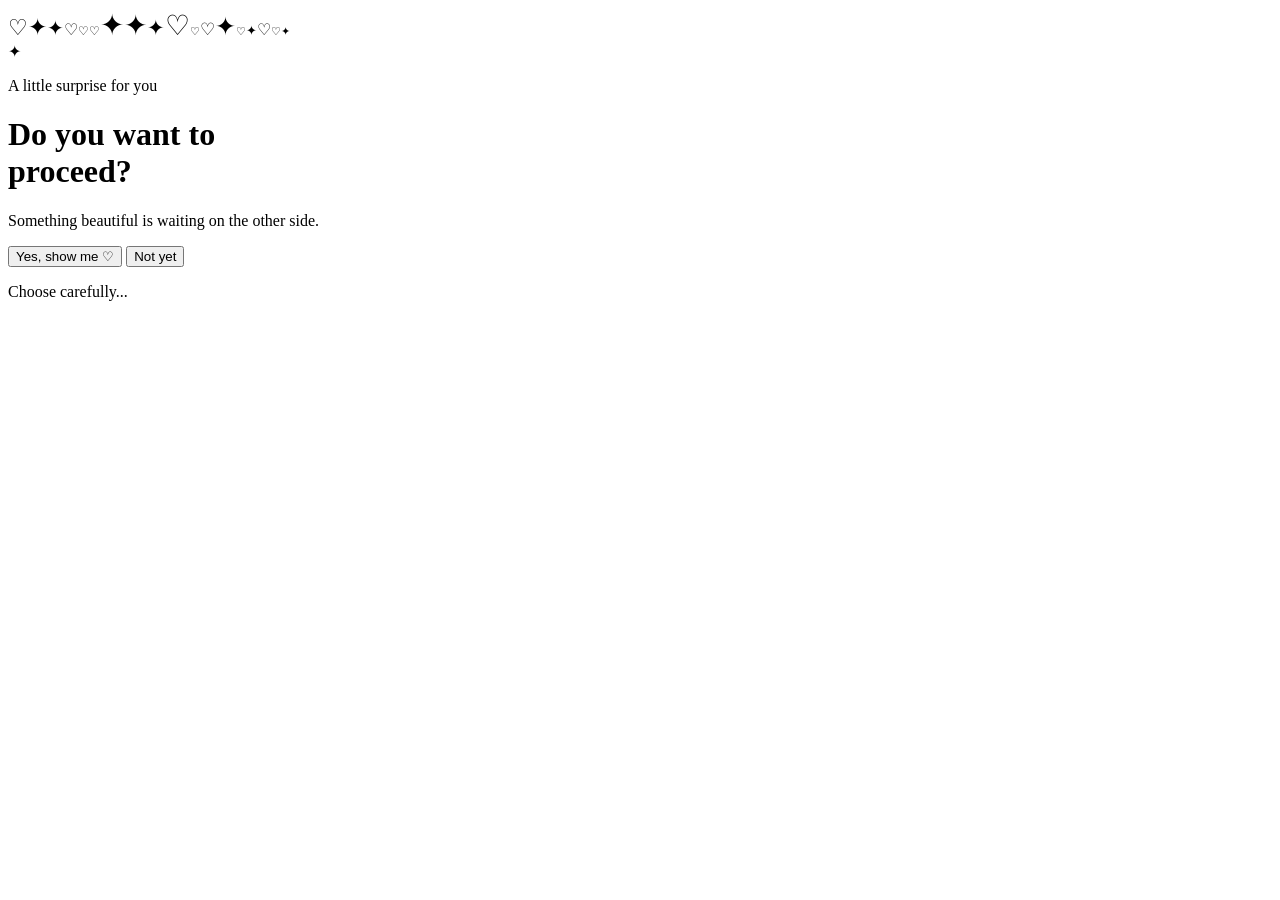
==== index.html @ 0c8394c1 "Add files via upload" ====
<!DOCTYPE html>
<html lang="en">
<head>
  <meta charset="UTF-8">
  <meta name="viewport" content="width=device-width, initial-scale=1.0">
  <title>A Little Surprise</title>
  <link rel="stylesheet" href="static/css/style.css">
</head>
<body class="landing">
  <div class="hearts" aria-hidden="true"></div>

  <main class="card">
    <div class="sparkle">✦</div>

    <p class="eyebrow">A little surprise for you</p>

    <h1>
      Do you want to<br>
      <span>proceed?</span>
    </h1>

    <p class="message">
      Something beautiful is waiting on the other side.
    </p>

    <div class="buttons">
      <button id="yesBtn" class="btn yes">Yes, show me ♡</button>
      <button id="noBtn" class="btn no">Not yet</button>
    </div>

    <p id="hint" class="hint">Choose carefully...</p>
  </main>

  <script>
    const yesBtn = document.getElementById("yesBtn");
    const noBtn = document.getElementById("noBtn");
    const hint = document.getElementById("hint");

    let noClicks = 0;

    const messages = [
      "Choose carefully...",
      "Are you sure?",
      "The flower is waiting...",
      "The YES button looks nicer now.",
      "You know you want to.",
      "Okay, I'll make YES even bigger.",
      "There is really only one choice now ♡"
    ];

    noBtn.addEventListener("click", () => {
      noClicks++;

      const yesScale = Math.min(1 + noClicks * 0.12, 1.8);
      const noScale = Math.max(1 - noClicks * 0.13, 0.18);

      yesBtn.style.transform = `scale(${yesScale})`;
      noBtn.style.transform = `scale(${noScale})`;
      noBtn.style.opacity = Math.max(1 - noClicks * 0.12, 0.35);

      hint.textContent =
        messages[Math.min(noClicks, messages.length - 1)];

      if (noClicks >= 7) {
        noBtn.textContent = "Okay...";
      }
    });

    yesBtn.addEventListener("click", () => {
      document.body.classList.add("leaving");

      setTimeout(() => {
        window.location.href = "flower.html";
      }, 550);
    });

    // Floating background particles
    const hearts = document.querySelector(".hearts");

    for (let i = 0; i < 18; i++) {
      const h = document.createElement("span");

      h.textContent = Math.random() > 0.5 ? "♡" : "✦";
      h.style.left = `${Math.random() * 100}%`;
      h.style.animationDelay = `${Math.random() * 8}s`;
      h.style.animationDuration = `${6 + Math.random() * 7}s`;
      h.style.fontSize = `${10 + Math.random() * 22}px`;

      hearts.appendChild(h);
    }
  </script>
</body>
</html>
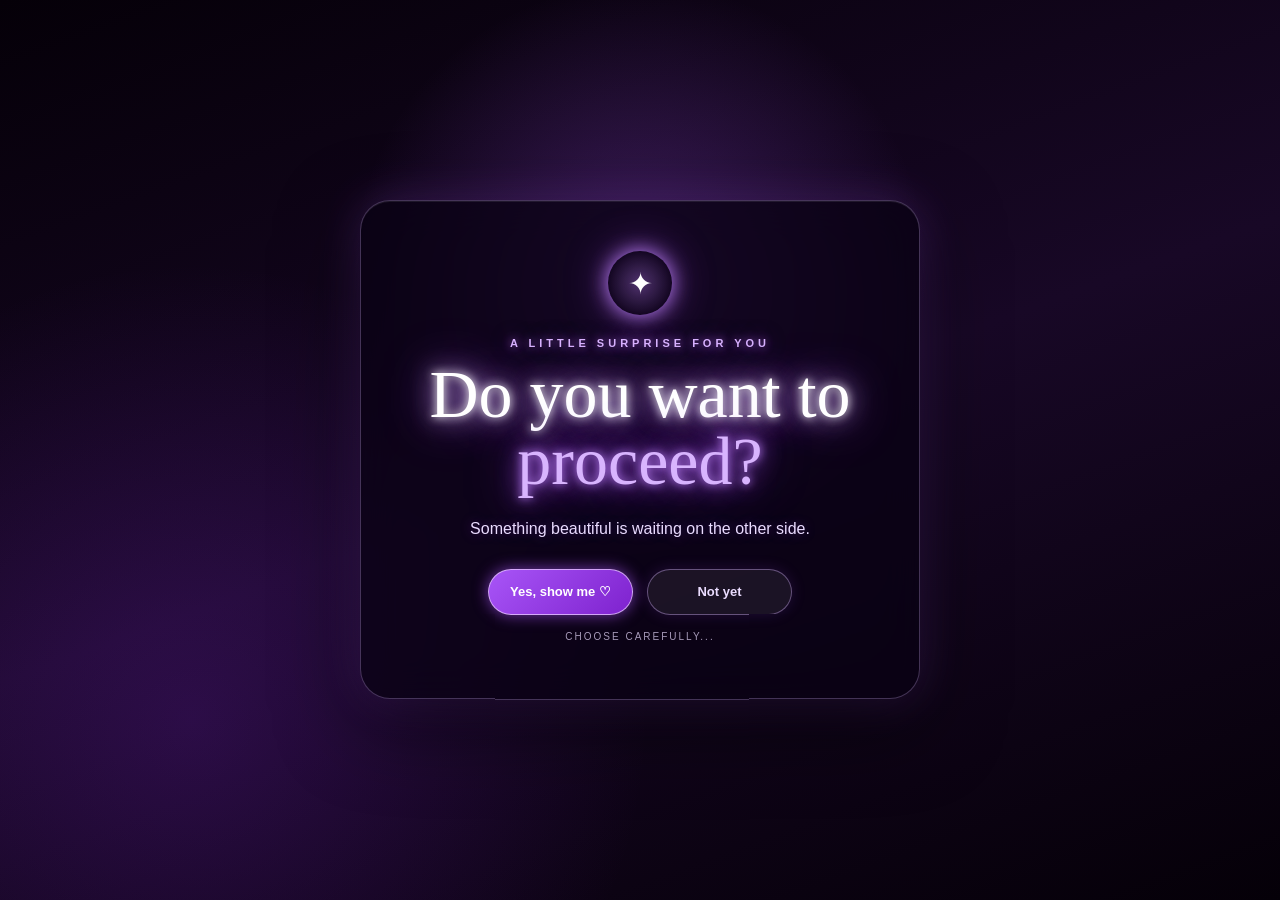
==== commit cce600d3: "Update index.html" ====
--- a/index.html
+++ b/index.html
@@ -1,93 +1,831 @@
 <!DOCTYPE html>
 <html lang="en">
+
 <head>
-  <meta charset="UTF-8">
-  <meta name="viewport" content="width=device-width, initial-scale=1.0">
-  <title>A Little Surprise</title>
-  <link rel="stylesheet" href="static/css/style.css">
+
+    <meta charset="UTF-8">
+
+    <meta
+        name="viewport"
+        content="width=device-width, initial-scale=1.0, viewport-fit=cover"
+    >
+
+    <title>A Little Surprise</title>
+
+    <link
+        rel="stylesheet"
+        href="static/css/style.css"
+    >
+
+    <style>
+
+        /* =====================================================
+           MOBILE INDEX OVERRIDE
+        ===================================================== */
+
+        * {
+            box-sizing: border-box;
+        }
+
+        html,
+        body {
+            margin: 0;
+            width: 100%;
+            min-height: 100%;
+        }
+
+        body.landing {
+
+            min-height: 100vh;
+            min-height: 100dvh;
+
+            display: flex;
+            align-items: center;
+            justify-content: center;
+
+            padding:
+                max(15px, env(safe-area-inset-top))
+                max(15px, env(safe-area-inset-right))
+                max(15px, env(safe-area-inset-bottom))
+                max(15px, env(safe-area-inset-left));
+
+            overflow: hidden;
+
+            background:
+                radial-gradient(
+                    circle at 50% 30%,
+                    rgba(168, 85, 247, .30),
+                    transparent 32%
+                ),
+                radial-gradient(
+                    circle at 15% 80%,
+                    rgba(126, 34, 206, .22),
+                    transparent 35%
+                ),
+                linear-gradient(
+                    160deg,
+                    #050008,
+                    #180826 50%,
+                    #050008
+                );
+
+            color: white;
+
+            font-family:
+                Arial,
+                sans-serif;
+        }
+
+
+        /* =====================================================
+           HEARTS
+        ===================================================== */
+
+        .landing .hearts {
+
+            position: fixed;
+
+            inset: 0;
+
+            overflow: hidden;
+
+            pointer-events: none;
+
+            z-index: 0;
+        }
+
+
+        .landing .hearts span {
+
+            position: absolute;
+
+            bottom: -60px;
+
+            color: #e9d5ff;
+
+            text-shadow:
+                0 0 8px #d8b4fe,
+                0 0 18px #a855f7,
+                0 0 35px rgba(168,85,247,.7);
+
+            animation:
+                floatHeart 8s linear infinite;
+        }
+
+
+        /* =====================================================
+           CARD
+        ===================================================== */
+
+        .landing .card {
+
+            position: relative;
+
+            z-index: 5;
+
+            width: min(90vw, 560px);
+
+            padding:
+                50px 40px;
+
+            text-align: center;
+
+            border:
+                1px solid
+                rgba(216,180,254,.28);
+
+            border-radius: 30px;
+
+            background:
+                rgba(10, 2, 20, .78);
+
+            backdrop-filter:
+                blur(18px);
+
+            -webkit-backdrop-filter:
+                blur(18px);
+
+            box-shadow:
+
+                0 25px 80px
+                rgba(0,0,0,.55),
+
+                0 0 45px
+                rgba(168,85,247,.25),
+
+                inset 0 1px 0
+                rgba(255,255,255,.08);
+        }
+
+
+        /* =====================================================
+           SPARKLE
+        ===================================================== */
+
+        .landing .sparkle {
+
+            width: 64px;
+            height: 64px;
+
+            margin:
+                0 auto 22px;
+
+            display: flex;
+
+            align-items: center;
+            justify-content: center;
+
+            border-radius: 50%;
+
+            color: #fff;
+
+            font-size: 30px;
+
+            background:
+                radial-gradient(
+                    circle,
+                    rgba(192,132,252,.35),
+                    transparent 70%
+                );
+
+            box-shadow:
+                0 0 20px #c084fc,
+                0 0 45px
+                rgba(168,85,247,.45);
+        }
+
+
+        /* =====================================================
+           EYEBROW
+        ===================================================== */
+
+        .landing .eyebrow {
+
+            margin:
+                0 0 12px;
+
+            color:
+                #d8b4fe;
+
+            font-size:
+                11px;
+
+            font-weight:
+                600;
+
+            letter-spacing:
+                4px;
+
+            text-transform:
+                uppercase;
+        }
+
+
+        /* =====================================================
+           TITLE
+        ===================================================== */
+
+        .landing h1 {
+
+            margin: 0;
+
+            color: white;
+
+            font-family:
+                Georgia,
+                "Times New Roman",
+                serif;
+
+            font-size:
+                clamp(38px, 8vw, 68px);
+
+            line-height:
+                .98;
+
+            font-weight:
+                500;
+
+            text-shadow:
+                0 0 10px white,
+                0 0 25px #d8b4fe,
+                0 0 50px #a855f7;
+        }
+
+
+        .landing h1 span {
+
+            color:
+                #d8b4fe;
+
+            text-shadow:
+                0 0 10px #c084fc,
+                0 0 25px #a855f7,
+                0 0 50px rgba(168,85,247,.7);
+        }
+
+
+        /* =====================================================
+           MESSAGE
+        ===================================================== */
+
+        .landing .message {
+
+            max-width:
+                420px;
+
+            margin:
+                22px auto 28px;
+
+            color:
+                #eadcff;
+
+            font-size:
+                16px;
+
+            line-height:
+                1.5;
+        }
+
+
+        /* =====================================================
+           BUTTONS
+        ===================================================== */
+
+        .landing .buttons {
+
+            display:
+                flex;
+
+            justify-content:
+                center;
+
+            align-items:
+                center;
+
+            gap:
+                14px;
+
+            width:
+                100%;
+        }
+
+
+        .landing .btn {
+
+            min-width:
+                145px;
+
+            min-height:
+                46px;
+
+            padding:
+                12px 20px;
+
+            border-radius:
+                999px;
+
+            font-family:
+                Arial,
+                sans-serif;
+
+            font-size:
+                13px;
+
+            font-weight:
+                600;
+
+            cursor:
+                pointer;
+
+            touch-action:
+                manipulation;
+
+            -webkit-tap-highlight-color:
+                transparent;
+
+            transition:
+                transform .25s ease,
+                box-shadow .25s ease;
+        }
+
+
+        /* YES */
+
+        .landing .btn.yes {
+
+            color:
+                white;
+
+            border:
+                1px solid
+                rgba(232,202,255,.75);
+
+            background:
+                linear-gradient(
+                    135deg,
+                    #a855f7,
+                    #7e22ce
+                );
+
+            box-shadow:
+                0 0 15px
+                rgba(168,85,247,.65);
+        }
+
+
+        /* NO */
+
+        .landing .btn.no {
+
+            color:
+                #eadcff;
+
+            border:
+                1px solid
+                rgba(216,180,254,.4);
+
+            background:
+                rgba(255,255,255,.07);
+        }
+
+
+        /* =====================================================
+           HINT
+        ===================================================== */
+
+        .landing .hint {
+
+            min-height:
+                18px;
+
+            margin:
+                16px 0 0;
+
+            color:
+                rgba(234,220,255,.7);
+
+            font-size:
+                10px;
+
+            letter-spacing:
+                2px;
+
+            text-transform:
+                uppercase;
+        }
+
+
+        /* =====================================================
+           MOBILE PORTRAIT
+        ===================================================== */
+
+        @media (max-width: 600px) {
+
+            body.landing {
+
+                padding:
+                    max(12px, env(safe-area-inset-top))
+                    max(12px, env(safe-area-inset-right))
+                    max(12px, env(safe-area-inset-bottom))
+                    max(12px, env(safe-area-inset-left));
+            }
+
+
+            .landing .card {
+
+                width:
+                    92vw;
+
+                max-width:
+                    430px;
+
+                padding:
+                    30px 18px 25px;
+
+                border-radius:
+                    24px;
+            }
+
+
+            .landing .sparkle {
+
+                width:
+                    50px;
+
+                height:
+                    50px;
+
+                margin-bottom:
+                    15px;
+
+                font-size:
+                    23px;
+            }
+
+
+            .landing .eyebrow {
+
+                font-size:
+                    8px;
+
+                letter-spacing:
+                    2.5px;
+            }
+
+
+            .landing h1 {
+
+                font-size:
+                    clamp(31px, 9vw, 43px);
+
+                line-height:
+                    1;
+            }
+
+
+            .landing .message {
+
+                max-width:
+                    310px;
+
+                margin:
+                    16px auto 22px;
+
+                font-size:
+                    13px;
+
+                line-height:
+                    1.45;
+            }
+
+
+            .landing .buttons {
+
+                flex-direction:
+                    column;
+
+                gap:
+                    10px;
+            }
+
+
+            .landing .btn {
+
+                width:
+                    min(78vw, 280px);
+
+                min-width:
+                    0;
+
+                min-height:
+                    46px;
+
+                font-size:
+                    12px;
+            }
+
+
+            .landing .hint {
+
+                margin-top:
+                    13px;
+
+                font-size:
+                    8px;
+
+                letter-spacing:
+                    1px;
+            }
+        }
+
+
+        /* =====================================================
+           VERY SMALL PHONES
+        ===================================================== */
+
+        @media (max-width: 380px) {
+
+            .landing .card {
+
+                width:
+                    94vw;
+
+                padding:
+                    24px 14px 20px;
+            }
+
+
+            .landing h1 {
+
+                font-size:
+                    29px;
+            }
+
+
+            .landing .message {
+
+                font-size:
+                    12px;
+            }
+
+
+            .landing .btn {
+
+                width:
+                    82vw;
+
+                min-height:
+                    44px;
+            }
+        }
+
+
+        /* =====================================================
+           HEART ANIMATION
+        ===================================================== */
+
+        @keyframes floatHeart {
+
+            0% {
+
+                transform:
+                    translateY(0)
+                    rotate(0deg)
+                    scale(.8);
+
+                opacity:
+                    0;
+            }
+
+            15% {
+                opacity:
+                    .8;
+            }
+
+            85% {
+                opacity:
+                    .5;
+            }
+
+            100% {
+
+                transform:
+                    translateY(-115vh)
+                    rotate(20deg)
+                    scale(1.1);
+
+                opacity:
+                    0;
+            }
+        }
+
+    </style>
+
 </head>
+
+
 <body class="landing">
-  <div class="hearts" aria-hidden="true"></div>
-
-  <main class="card">
-    <div class="sparkle">✦</div>
-
-    <p class="eyebrow">A little surprise for you</p>
-
-    <h1>
-      Do you want to<br>
-      <span>proceed?</span>
-    </h1>
-
-    <p class="message">
-      Something beautiful is waiting on the other side.
-    </p>
-
-    <div class="buttons">
-      <button id="yesBtn" class="btn yes">Yes, show me ♡</button>
-      <button id="noBtn" class="btn no">Not yet</button>
-    </div>
-
-    <p id="hint" class="hint">Choose carefully...</p>
-  </main>
-
-  <script>
-    const yesBtn = document.getElementById("yesBtn");
-    const noBtn = document.getElementById("noBtn");
-    const hint = document.getElementById("hint");
-
-    let noClicks = 0;
-
-    const messages = [
-      "Choose carefully...",
-      "Are you sure?",
-      "The flower is waiting...",
-      "The YES button looks nicer now.",
-      "You know you want to.",
-      "Okay, I'll make YES even bigger.",
-      "There is really only one choice now ♡"
-    ];
-
-    noBtn.addEventListener("click", () => {
-      noClicks++;
-
-      const yesScale = Math.min(1 + noClicks * 0.12, 1.8);
-      const noScale = Math.max(1 - noClicks * 0.13, 0.18);
-
-      yesBtn.style.transform = `scale(${yesScale})`;
-      noBtn.style.transform = `scale(${noScale})`;
-      noBtn.style.opacity = Math.max(1 - noClicks * 0.12, 0.35);
-
-      hint.textContent =
-        messages[Math.min(noClicks, messages.length - 1)];
-
-      if (noClicks >= 7) {
-        noBtn.textContent = "Okay...";
-      }
-    });
-
-    yesBtn.addEventListener("click", () => {
-      document.body.classList.add("leaving");
-
-      setTimeout(() => {
-        window.location.href = "flower.html";
-      }, 550);
-    });
-
-    // Floating background particles
-    const hearts = document.querySelector(".hearts");
-
-    for (let i = 0; i < 18; i++) {
-      const h = document.createElement("span");
-
-      h.textContent = Math.random() > 0.5 ? "♡" : "✦";
-      h.style.left = `${Math.random() * 100}%`;
-      h.style.animationDelay = `${Math.random() * 8}s`;
-      h.style.animationDuration = `${6 + Math.random() * 7}s`;
-      h.style.fontSize = `${10 + Math.random() * 22}px`;
-
-      hearts.appendChild(h);
-    }
-  </script>
+
+    <div
+        class="hearts"
+        aria-hidden="true"
+    ></div>
+
+
+    <main class="card">
+
+        <div class="sparkle">
+            ✦
+        </div>
+
+
+        <p class="eyebrow">
+            A little surprise for you
+        </p>
+
+
+        <h1>
+            Do you want to<br>
+            <span>proceed?</span>
+        </h1>
+
+
+        <p class="message">
+            Something beautiful is waiting on the other side.
+        </p>
+
+
+        <div class="buttons">
+
+            <button
+                id="yesBtn"
+                class="btn yes"
+            >
+                Yes, show me ♡
+            </button>
+
+
+            <button
+                id="noBtn"
+                class="btn no"
+            >
+                Not yet
+            </button>
+
+        </div>
+
+
+        <p
+            id="hint"
+            class="hint"
+        >
+            Choose carefully...
+        </p>
+
+    </main>
+
+
+    <script>
+
+        const yesBtn =
+            document.getElementById("yesBtn");
+
+        const noBtn =
+            document.getElementById("noBtn");
+
+        const hint =
+            document.getElementById("hint");
+
+
+        let noClicks = 0;
+
+
+        const messages = [
+
+            "Choose carefully...",
+
+            "Are you sure?",
+
+            "The flower is waiting...",
+
+            "The YES button looks nicer now.",
+
+            "You know you want to.",
+
+            "Okay, I'll make YES even bigger.",
+
+            "There is really only one choice now ♡"
+
+        ];
+
+
+        noBtn.addEventListener(
+            "click",
+            () => {
+
+                noClicks++;
+
+                const yesScale =
+                    Math.min(
+                        1 + noClicks * .12,
+                        1.8
+                    );
+
+                const noScale =
+                    Math.max(
+                        1 - noClicks * .13,
+                        .18
+                    );
+
+
+                yesBtn.style.transform =
+                    `scale(${yesScale})`;
+
+                noBtn.style.transform =
+                    `scale(${noScale})`;
+
+                noBtn.style.opacity =
+                    Math.max(
+                        1 - noClicks * .12,
+                        .35
+                    );
+
+
+                hint.textContent =
+                    messages[
+                        Math.min(
+                            noClicks,
+                            messages.length - 1
+                        )
+                    ];
+
+
+                if (noClicks >= 7) {
+
+                    noBtn.textContent =
+                        "Okay...";
+
+                }
+
+            }
+        );
+
+
+        yesBtn.addEventListener(
+            "click",
+            () => {
+
+                window.location.href =
+                    "flower.html";
+
+            }
+        );
+
+
+        /* Floating hearts */
+
+        const hearts =
+            document.querySelector(".hearts");
+
+
+        for (
+            let i = 0;
+            i < 18;
+            i++
+        ) {
+
+            const h =
+                document.createElement("span");
+
+
+            h.textContent =
+                Math.random() > .5
+                    ? "♡"
+                    : "✦";
+
+
+            h.style.left =
+                `${Math.random() * 100}%`;
+
+
+            h.style.animationDelay =
+                `${Math.random() * 8}s`;
+
+
+            h.style.animationDuration =
+                `${6 + Math.random() * 7}s`;
+
+
+            h.style.fontSize =
+                `${10 + Math.random() * 22}px`;
+
+
+            hearts.appendChild(h);
+
+        }
+
+    </script>
+
 </body>
+
 </html>
--- a/static/css/style.css
+++ b/static/css/style.css
@@ -0,0 +1,651 @@
+/* =========================================================
+   INDEX / LANDING PAGE
+========================================================= */
+
+body.landing {
+    width: 100%;
+    min-height: 100vh;
+    min-height: 100dvh;
+
+    margin: 0;
+    padding:
+        max(16px, env(safe-area-inset-top))
+        max(16px, env(safe-area-inset-right))
+        max(16px, env(safe-area-inset-bottom))
+        max(16px, env(safe-area-inset-left));
+
+    display: flex;
+    align-items: center;
+    justify-content: center;
+
+    overflow: hidden;
+
+    background:
+        radial-gradient(
+            circle at 50% 35%,
+            rgba(168, 85, 247, .25),
+            transparent 30%
+        ),
+        radial-gradient(
+            circle at 15% 80%,
+            rgba(126, 34, 206, .22),
+            transparent 35%
+        ),
+        radial-gradient(
+            circle at 90% 15%,
+            rgba(192, 132, 252, .12),
+            transparent 30%
+        ),
+        linear-gradient(
+            160deg,
+            #050008,
+            #180826 50%,
+            #050008
+        );
+
+    font-family:
+        Arial,
+        sans-serif;
+}
+
+
+/* =========================================================
+   FLOATING HEARTS
+========================================================= */
+
+.landing .hearts {
+    position: fixed;
+
+    inset: 0;
+
+    overflow: hidden;
+
+    pointer-events: none;
+
+    z-index: 0;
+}
+
+.landing .hearts span {
+    position: absolute;
+
+    bottom: -60px;
+
+    color: #e9d5ff;
+
+    opacity: 0;
+
+    text-shadow:
+        0 0 8px #d8b4fe,
+        0 0 18px #a855f7,
+        0 0 35px rgba(168, 85, 247, .7);
+
+    animation:
+        landingHearts 8s linear infinite;
+}
+
+
+/* =========================================================
+   MAIN CARD
+========================================================= */
+
+.landing .card {
+    position: relative;
+
+    z-index: 5;
+
+    width: min(90vw, 560px);
+
+    padding:
+        clamp(30px, 7vw, 55px)
+        clamp(20px, 6vw, 48px);
+
+    text-align: center;
+
+    border:
+        1px solid rgba(216, 180, 254, .25);
+
+    border-radius: 30px;
+
+    background:
+        linear-gradient(
+            145deg,
+            rgba(255,255,255,.08),
+            rgba(126,34,206,.12)
+        );
+
+    backdrop-filter: blur(18px);
+    -webkit-backdrop-filter: blur(18px);
+
+    box-shadow:
+        0 20px 70px rgba(0,0,0,.5),
+        0 0 40px rgba(168,85,247,.2),
+        inset 0 1px 0 rgba(255,255,255,.1);
+
+    animation:
+        landingCardIn .8s ease both;
+}
+
+
+/* =========================================================
+   SPARKLE
+========================================================= */
+
+.landing .sparkle {
+    width: 64px;
+    height: 64px;
+
+    margin: 0 auto 22px;
+
+    display: flex;
+    align-items: center;
+    justify-content: center;
+
+    border-radius: 50%;
+
+    color: #f3e8ff;
+
+    font-size: 30px;
+
+    background:
+        radial-gradient(
+            circle,
+            rgba(192,132,252,.3),
+            transparent 70%
+        );
+
+    box-shadow:
+        0 0 20px rgba(192,132,252,.6),
+        0 0 45px rgba(168,85,247,.3);
+
+    animation:
+        landingSparkle 3s ease-in-out infinite;
+}
+
+
+/* =========================================================
+   SMALL TITLE
+========================================================= */
+
+.landing .eyebrow {
+    margin-bottom: 12px;
+
+    color: #d8b4fe;
+
+    font-size: 11px;
+
+    text-transform: uppercase;
+
+    letter-spacing: 4px;
+
+    text-shadow:
+        0 0 10px rgba(192,132,252,.9),
+        0 0 20px rgba(168,85,247,.5);
+}
+
+
+/* =========================================================
+   MAIN TITLE
+========================================================= */
+
+.landing h1 {
+    margin: 0;
+
+    color: white;
+
+    font-family:
+        Georgia,
+        "Times New Roman",
+        serif;
+
+    font-size:
+        clamp(38px, 8vw, 68px);
+
+    line-height: .95;
+
+    font-weight: 500;
+
+    text-shadow:
+        0 0 10px rgba(255,255,255,.7),
+        0 0 25px rgba(216,180,254,.8),
+        0 0 50px rgba(168,85,247,.6);
+}
+
+.landing h1 span {
+    color: #d8b4fe;
+
+    text-shadow:
+        0 0 10px #c084fc,
+        0 0 25px #a855f7,
+        0 0 50px rgba(168,85,247,.7);
+}
+
+
+/* =========================================================
+   MESSAGE
+========================================================= */
+
+.landing .message {
+    max-width: 420px;
+
+    margin:
+        22px auto 28px;
+
+    color: #eadcff;
+
+    font-size:
+        clamp(13px, 2.5vw, 16px);
+
+    line-height: 1.5;
+
+    text-shadow:
+        0 0 12px rgba(168,85,247,.35);
+}
+
+
+/* =========================================================
+   BUTTONS
+========================================================= */
+
+.landing .buttons {
+    display: flex;
+
+    justify-content: center;
+    align-items: center;
+
+    gap: 14px;
+
+    width: 100%;
+}
+
+.landing .btn {
+    min-width: 145px;
+
+    min-height: 46px;
+
+    padding: 12px 20px;
+
+    border-radius: 999px;
+
+    font-family: Arial, sans-serif;
+
+    font-size: 13px;
+
+    font-weight: 600;
+
+    cursor: pointer;
+
+    touch-action: manipulation;
+
+    -webkit-tap-highlight-color: transparent;
+
+    transition:
+        transform .25s ease,
+        box-shadow .25s ease,
+        background .25s ease;
+}
+
+
+/* YES */
+
+.landing .btn.yes {
+    color: white;
+
+    border:
+        1px solid rgba(232,202,255,.75);
+
+    background:
+        linear-gradient(
+            135deg,
+            #a855f7,
+            #7e22ce
+        );
+
+    box-shadow:
+        0 0 15px rgba(168,85,247,.6),
+        0 0 35px rgba(126,34,206,.4);
+}
+
+.landing .btn.yes:hover {
+    transform:
+        translateY(-2px)
+        scale(1.03);
+
+    box-shadow:
+        0 0 20px rgba(216,180,254,.9),
+        0 0 45px rgba(168,85,247,.6);
+}
+
+
+/* NO */
+
+.landing .btn.no {
+    color: #eadcff;
+
+    border:
+        1px solid rgba(216,180,254,.4);
+
+    background:
+        rgba(255,255,255,.06);
+
+    box-shadow:
+        0 0 15px rgba(168,85,247,.15);
+}
+
+.landing .btn.no:hover {
+    background:
+        rgba(168,85,247,.18);
+
+    border-color:
+        rgba(216,180,254,.7);
+}
+
+
+/* =========================================================
+   HINT
+========================================================= */
+
+.landing .hint {
+    min-height: 18px;
+
+    margin-top: 18px;
+
+    color:
+        rgba(234,220,255,.65);
+
+    font-size: 10px;
+
+    letter-spacing: 2px;
+
+    text-transform: uppercase;
+}
+
+
+/* =========================================================
+   MOBILE PORTRAIT
+========================================================= */
+
+@media (max-width: 600px) and (orientation: portrait) {
+
+    body.landing {
+        padding:
+            max(12px, env(safe-area-inset-top))
+            max(12px, env(safe-area-inset-right))
+            max(12px, env(safe-area-inset-bottom))
+            max(12px, env(safe-area-inset-left));
+    }
+
+    .landing .card {
+
+        width: 92vw;
+
+        max-width: 430px;
+
+        padding:
+            28px 18px 24px;
+
+        border-radius: 24px;
+    }
+
+
+    .landing .sparkle {
+
+        width: 50px;
+        height: 50px;
+
+        margin-bottom: 16px;
+
+        font-size: 24px;
+    }
+
+
+    .landing .eyebrow {
+
+        font-size: 8px;
+
+        letter-spacing: 2.5px;
+
+        margin-bottom: 10px;
+    }
+
+
+    .landing h1 {
+
+        font-size:
+            clamp(32px, 9.5vw, 43px);
+
+        line-height: .98;
+
+        letter-spacing: -1px;
+    }
+
+
+    .landing .message {
+
+        max-width: 320px;
+
+        margin:
+            16px auto 22px;
+
+        font-size:
+            clamp(12px, 3.5vw, 15px);
+
+        line-height: 1.45;
+    }
+
+
+    /* Stack buttons vertically */
+
+    .landing .buttons {
+
+        flex-direction: column;
+
+        gap: 10px;
+    }
+
+
+    .landing .btn {
+
+        width: min(78vw, 280px);
+
+        min-width: 0;
+
+        min-height: 46px;
+
+        font-size: 12px;
+    }
+
+
+    .landing .hint {
+
+        margin-top: 14px;
+
+        font-size: 8px;
+
+        letter-spacing: 1.2px;
+    }
+}
+
+
+/* =========================================================
+   SMALL PHONES
+========================================================= */
+
+@media (max-width: 380px) and (orientation: portrait) {
+
+    .landing .card {
+
+        width: 94vw;
+
+        padding:
+            23px 14px 20px;
+    }
+
+
+    .landing .sparkle {
+
+        width: 44px;
+        height: 44px;
+
+        margin-bottom: 12px;
+
+        font-size: 20px;
+    }
+
+
+    .landing h1 {
+
+        font-size: 29px;
+    }
+
+
+    .landing .message {
+
+        font-size: 12px;
+
+        margin:
+            13px auto 18px;
+    }
+
+
+    .landing .btn {
+
+        width: 82vw;
+
+        min-height: 44px;
+
+        font-size: 11px;
+    }
+}
+
+
+/* =========================================================
+   LANDSCAPE MOBILE
+========================================================= */
+
+@media (max-height: 550px) and (orientation: landscape) {
+
+    body.landing {
+        padding: 8px 20px;
+    }
+
+    .landing .card {
+
+        width: min(88vw, 650px);
+
+        padding:
+            18px 28px;
+    }
+
+    .landing .sparkle {
+
+        width: 38px;
+        height: 38px;
+
+        margin-bottom: 8px;
+
+        font-size: 18px;
+    }
+
+    .landing h1 {
+
+        font-size: 28px;
+    }
+
+    .landing .message {
+
+        margin:
+            8px auto 12px;
+
+        font-size: 11px;
+    }
+
+    .landing .buttons {
+
+        flex-direction: row;
+    }
+
+    .landing .btn {
+
+        min-height: 38px;
+
+        padding:
+            9px 16px;
+
+        font-size: 10px;
+    }
+
+    .landing .hint {
+
+        margin-top: 7px;
+
+        font-size: 7px;
+    }
+}
+
+
+/* =========================================================
+   ANIMATIONS
+========================================================= */
+
+@keyframes landingCardIn {
+
+    from {
+        opacity: 0;
+
+        transform:
+            translateY(25px)
+            scale(.96);
+    }
+
+    to {
+        opacity: 1;
+
+        transform:
+            translateY(0)
+            scale(1);
+    }
+}
+
+@keyframes landingSparkle {
+
+    0%, 100% {
+        transform:
+            scale(1)
+            rotate(0);
+    }
+
+    50% {
+        transform:
+            scale(1.08)
+            rotate(8deg);
+    }
+}
+
+@keyframes landingHearts {
+
+    0% {
+        transform:
+            translateY(0)
+            rotate(0)
+            scale(.8);
+
+        opacity: 0;
+    }
+
+    15% {
+        opacity: .7;
+    }
+
+    85% {
+        opacity: .5;
+    }
+
+    100% {
+        transform:
+            translateY(-115vh)
+            rotate(20deg)
+            scale(1.1);
+
+        opacity: 0;
+    }
+}
